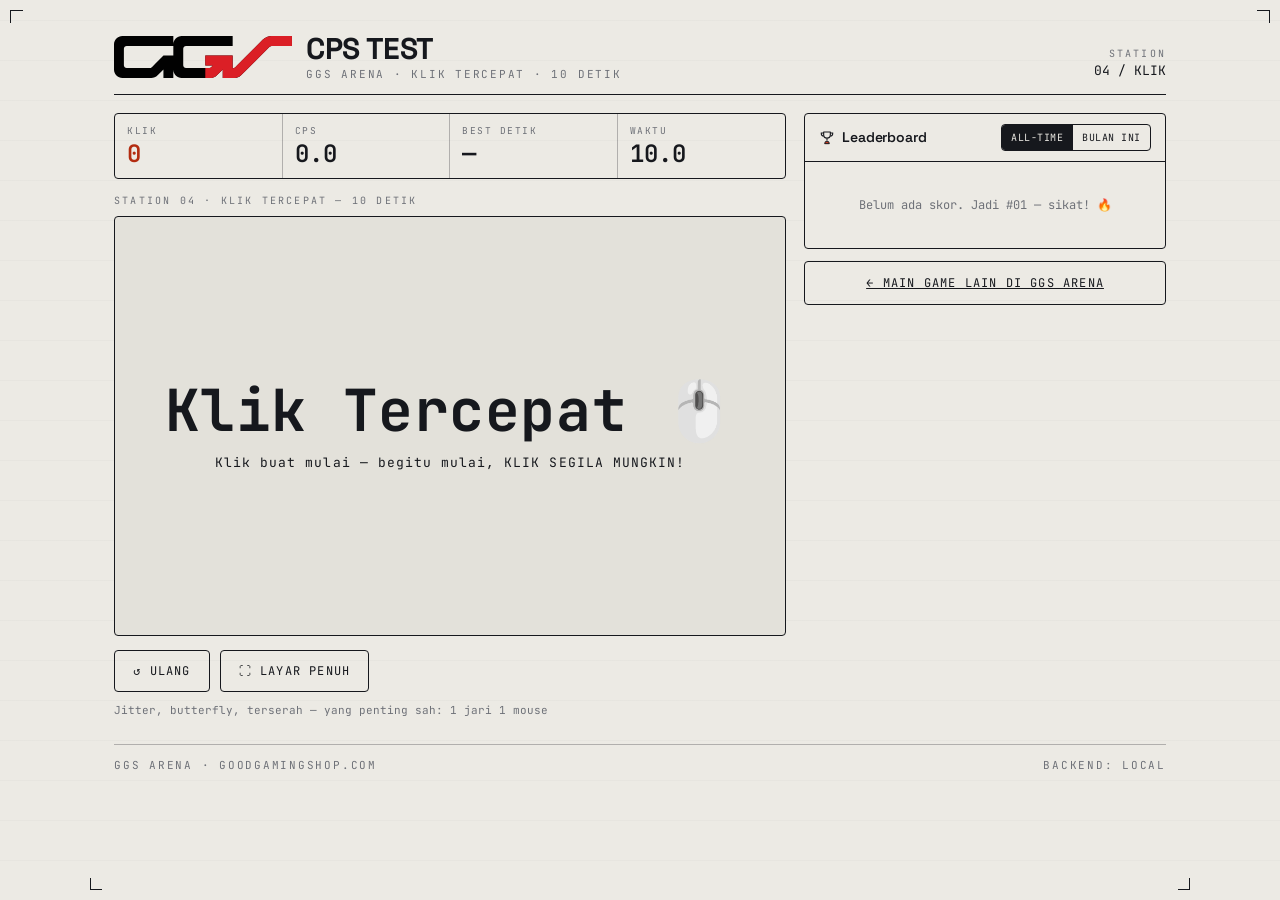
==== cps.html @ 84467b45 "feat: CPS Test (halaman terpisah) + fairness gate + strategi marketing - cps.html: game Klik Tercepa" ====
<!DOCTYPE html>
<html lang="id">
<head>
  <meta charset="utf-8" />
  <meta name="viewport" content="width=device-width, initial-scale=1.0, viewport-fit=cover" />
  <title>CPS Test — GGS Arena · Klik Tercepat</title>
  <meta name="description" content="Tes CPS (click per second) GGS Arena — 10 detik, klik segila mungkin. Sikat leaderboard, buktiin switch mouse lo. GoodGamingShop." />
  <link rel="preconnect" href="https://fonts.googleapis.com" />
  <link rel="preconnect" href="https://fonts.gstatic.com" crossorigin />
  <link href="https://fonts.googleapis.com/css2?family=Space+Grotesk:wght@400;500;600;700&family=JetBrains+Mono:wght@400;500;600;700&display=swap" rel="stylesheet" />
  <link rel="stylesheet" href="css/styles.css" />
</head>
<body class="ticks">
  <!-- sprite ikon minimal utk halaman ini -->
  <svg width="0" height="0" style="position:absolute" aria-hidden="true" focusable="false">
    <defs>
      <symbol id="ico-trophy" viewBox="0 0 24 24">
        <path d="M7 3 h10 v4 a5 5 0 0 1 -10 0 z" fill="none" stroke="currentColor" stroke-width="1.7" stroke-linejoin="round"/>
        <path d="M7 4.5 H3.5 v1.5 a3 3 0 0 0 3.5 3" fill="none" stroke="currentColor" stroke-width="1.7"/>
        <path d="M17 4.5 H20.5 v1.5 a3 3 0 0 1 -3.5 3" fill="none" stroke="currentColor" stroke-width="1.7"/>
        <line x1="12" y1="12" x2="12" y2="16" stroke="currentColor" stroke-width="1.7"/>
        <path d="M8.5 20.5 h7 l-1 -3 h-5 z" fill="#E8401F" stroke="currentColor" stroke-width="1.5" stroke-linejoin="round"/>
      </symbol>
    </defs>
  </svg>

  <div class="shell">
    <span class="tick-bl"></span><span class="tick-br"></span>

    <header class="masthead">
      <div class="brand">
        <img class="brand-logo" src="assets/ggs-logo.svg" alt="GoodGamingShop" />
        <div class="wordmark">
          <b>CPS TEST</b>
          <div class="tag micro">GGS Arena · Klik Tercepat · 10 Detik</div>
        </div>
      </div>
      <div class="spec">
        <div class="label">Station</div>
        <div class="val">04 / KLIK</div>
      </div>
    </header>

    <section style="margin-top:18px">
      <div class="game-layout">
        <div class="game-main" id="mount-cps"></div>
        <aside>
          <div class="panel">
            <div class="panel-hd">
              <h3><svg class="ico-xs"><use href="#ico-trophy"/></svg>Leaderboard</h3>
              <div class="seg seg-sm" id="cps-scope">
                <button data-s="all" class="active">All-time</button>
                <button data-s="month">Bulan Ini</button>
              </div>
            </div>
            <div class="panel-bd" style="padding:8px 12px">
              <div class="lb" id="cps-board"></div>
            </div>
          </div>
          <a class="btn ghost block" href="index.html" style="margin-top:12px">← Main game lain di GGS Arena</a>
        </aside>
      </div>
    </section>

    <footer class="foot" style="border-top:1px solid var(--line-hair);margin-top:26px">
      <div class="foot-bottom" style="border-top:0">
        <span class="micro">GGS ARENA · goodgamingshop.com</span>
        <span class="micro" id="backend-flag">BACKEND: LOCAL</span>
      </div>
    </footer>
  </div>

  <script type="module" src="js/cps-main.js"></script>
</body>
</html>
---- css/styles.css ----
/* ============================================================
   GGS ARENA — Performance Lab Design System
   Industrial elegant / spec-sheet look
   Rekonstruksi dari GGS-ARENA-BRIEF.md
   ============================================================ */

:root{
  /* Core palette */
  --paper:      #ECEAE4;   /* kertas */
  --paper-2:    #E3E1DA;   /* panel sedikit lebih gelap */
  --ink:        #16181D;   /* tinta */
  --ink-2:      #3A3D45;   /* tinta muda / secondary text */
  --ink-3:      #6E7178;   /* mono labels / muted */
  --accent:     #E8401F;   /* aksen oranye-merah GGS */
  --accent-ink: #B32C10;   /* aksen gelap utk teks di atas paper */
  --line:       #16181D;   /* garis rules */
  --line-soft:  rgba(22,24,29,0.14);
  --line-hair:  rgba(22,24,29,0.28);
  --good:       #1E7A46;   /* hijau (reaction ready) */
  --warn:       #C98A00;

  /* Typography */
  --font-display: "Space Grotesk", "Segoe UI", system-ui, sans-serif;
  --font-mono: "JetBrains Mono", ui-monospace, "SFMono-Regular", Consolas, monospace;

  /* Metrics */
  --gutter: 20px;
  --tick: 12px;          /* panjang calibration tick */
  --radius: 4px;
  --maxw: 1120px;
}

*{ box-sizing:border-box; }
html,body{ height:100%; }
body{
  margin:0;
  background:var(--paper);
  color:var(--ink);
  font-family:var(--font-display);
  font-size:15px;
  line-height:1.5;
  -webkit-font-smoothing:antialiased;
  /* subtle paper grain via layered gradients */
  background-image:
    repeating-linear-gradient(0deg, transparent 0 39px, rgba(22,24,29,0.025) 39px 40px);
  background-attachment:fixed;
}

/* ---- Typographic primitives ---- */
.mono{ font-family:var(--font-mono); }
.micro{
  font-family:var(--font-mono);
  font-size:11px;
  letter-spacing:0.16em;
  text-transform:uppercase;
  color:var(--ink-3);
}
.label{
  font-family:var(--font-mono);
  font-size:10px;
  letter-spacing:0.22em;
  text-transform:uppercase;
  color:var(--ink-3);
}
h1,h2,h3{ font-weight:600; letter-spacing:-0.01em; margin:0; }
a{ color:var(--accent-ink); }

/* ============================================================
   Layout frame + calibration ticks
   ============================================================ */
.shell{
  max-width:var(--maxw);
  margin:0 auto;
  padding:clamp(14px,3vw,34px);
  position:relative;
  min-height:100vh;
}

/* corner calibration ticks (registration marks) */
.ticks::before,.ticks::after,
.tick-tr,.tick-br{
  content:"";
  position:absolute;
  width:var(--tick);
  height:var(--tick);
  pointer-events:none;
  z-index:2;
}
.ticks::before{ top:10px; left:10px; border-top:1.5px solid var(--ink); border-left:1.5px solid var(--ink); }
.ticks::after { top:10px; right:10px; border-top:1.5px solid var(--ink); border-right:1.5px solid var(--ink); }
.tick-bl{ position:absolute; bottom:10px; left:10px; width:var(--tick); height:var(--tick); border-bottom:1.5px solid var(--ink); border-left:1.5px solid var(--ink); pointer-events:none; }
.tick-br{ position:absolute; bottom:10px; right:10px; border-bottom:1.5px solid var(--ink); border-right:1.5px solid var(--ink); pointer-events:none; }

/* ============================================================
   Masthead
   ============================================================ */
.masthead{
  display:flex; align-items:flex-end; justify-content:space-between;
  gap:16px; flex-wrap:wrap;
  padding-bottom:14px;
  border-bottom:1.5px solid var(--ink);
}
.brand{ display:flex; align-items:center; gap:14px; }
.brand .glyph{
  width:46px;height:46px;flex:0 0 auto;
  border:1.5px solid var(--ink);
  display:grid;place-items:center;
  font-family:var(--font-mono);font-weight:700;font-size:15px;
  letter-spacing:0.04em;
  position:relative;
  background:var(--ink); color:var(--paper);
}
.brand .brand-logo{ height:42px; width:auto; flex:0 0 auto; display:block; }
@media (max-width:560px){ .brand .brand-logo{ height:34px; } }
.brand .wordmark{ line-height:1; }
.brand .wordmark b{ font-size:clamp(22px,4.5vw,30px); font-weight:700; letter-spacing:-0.02em; display:block; }
.brand .wordmark .tag{ margin-top:5px; }
.masthead .spec{ text-align:right; }
.masthead .spec .val{ font-family:var(--font-mono); font-size:13px; color:var(--ink); }

/* ============================================================
   Buttons
   ============================================================ */
.btn{
  font-family:var(--font-mono);
  font-size:12px; letter-spacing:0.1em; text-transform:uppercase;
  padding:12px 18px;
  border:1.5px solid var(--ink);
  background:var(--ink); color:var(--paper);
  border-radius:var(--radius);
  cursor:pointer;
  transition:transform .05s ease, background .15s ease, color .15s ease;
  display:inline-flex; align-items:center; gap:8px; justify-content:center;
}
.btn:hover{ background:var(--accent); border-color:var(--accent); color:#fff; }
.btn:active{ transform:translateY(1px); }
.btn.ghost{ background:transparent; color:var(--ink); }
.btn.ghost:hover{ background:var(--ink); color:var(--paper); border-color:var(--ink); }
.btn.accent{ background:var(--accent); border-color:var(--accent); color:#fff; }
.btn.accent:hover{ background:var(--ink); border-color:var(--ink); }
.btn:disabled{ opacity:.4; cursor:not-allowed; }
.btn.block{ width:100%; }
.btn.sm{ padding:8px 12px; font-size:11px; }

/* ============================================================
   Panels / spec cards
   ============================================================ */
.panel{
  background:var(--paper);
  border:1.5px solid var(--ink);
  border-radius:var(--radius);
  position:relative;
}
.panel .panel-hd{
  display:flex;align-items:center;justify-content:space-between;gap:10px;
  padding:10px 14px;
  border-bottom:1.5px solid var(--ink);
}
.panel .panel-hd h3{ font-size:14px; }
.panel .panel-bd{ padding:16px; }

/* ============================================================
   Station grid (hub)
   ============================================================ */
.stations{
  display:grid;
  grid-template-columns:repeat(3,1fr);
  grid-template-rows:auto auto;   /* baris-1: kartu · baris-2: leaderboard */
  gap:16px;
  margin-top:22px;
}
.station{
  border:1.5px solid var(--ink);
  border-radius:var(--radius);
  background:var(--paper);
  padding:18px;
  cursor:pointer;
  position:relative;
  overflow:hidden;
  transition:transform .12s ease, box-shadow .12s ease;
  display:flex; flex-direction:column; min-height:220px;
}
.station:hover{ transform:translateY(-3px); box-shadow:6px 6px 0 var(--ink); }
.station .st-no{ font-family:var(--font-mono); font-size:11px; letter-spacing:0.2em; color:var(--accent-ink); }
.station .st-title{ font-size:22px; font-weight:700; margin-top:8px; letter-spacing:-0.02em; }
.station .st-id{ margin-top:2px; }
.station .st-desc{ color:var(--ink-2); font-size:13.5px; margin-top:10px; flex:1; }
.station .st-spec{
  display:grid; grid-template-columns:auto 1fr; gap:4px 12px;
  margin-top:14px; padding-top:12px; border-top:1px dashed var(--line-hair);
  font-family:var(--font-mono); font-size:11px;
}
.station .st-spec dt{ color:var(--ink-3); text-transform:uppercase; letter-spacing:0.1em; }
.station .st-spec dd{ margin:0; color:var(--ink); text-align:right; }
.station .st-go{ margin-top:16px; }

/* ---- Icons ---- */
.st-top{ display:flex; align-items:flex-start; justify-content:space-between; gap:10px; }
.st-badge{
  width:36px; height:36px; flex:0 0 auto;
  border:1.5px solid var(--ink); border-radius:var(--radius);
  display:grid; place-items:center; background:var(--paper);
  transition:background .15s ease;
}
.st-badge .ico{ width:20px; height:20px; color:var(--ink); display:block; transition:color .15s ease; }
.station:hover .st-badge{ background:var(--ink); }
.station:hover .st-badge .ico{ color:var(--paper); }   /* aksen (#E8401F) tetap nyala */

.ico-hd{ width:20px; height:20px; color:var(--ink); display:block; flex:0 0 auto; }
.ico-xs{ width:14px; height:14px; color:var(--ink); display:block; flex:0 0 auto; }
.hb-title{ display:inline-flex; align-items:center; gap:7px; }
.panel-hd .ico-xs{ width:16px; height:16px; }
.panel-hd h3{ display:inline-flex; align-items:center; gap:7px; }

/* station column = card + leaderboard, disejajarkan via subgrid
   biar top & bottom tiap kartu/board rata walau panjang teks beda */
.station-col{
  grid-row:span 2;
  display:grid;
  grid-template-rows:subgrid;
  gap:12px;
}
/* fallback kalau subgrid gak didukung: tetap kolom rapi (mepet atas) */
@supports not (grid-template-rows: subgrid){
  .station-col{ display:flex; flex-direction:column; }
}

/* ---- Full leaderboard per station (langsung tampil di hub) ---- */
.hub-board{
  border:1.5px solid var(--ink);
  border-radius:var(--radius);
  background:var(--paper);
  display:flex; flex-direction:column;
  max-height:320px;
}
.hb-hd{
  display:flex; align-items:center; justify-content:space-between; gap:8px;
  padding:10px 14px; border-bottom:1.5px solid var(--ink);
  flex:0 0 auto;
}
.hb-count{ color:var(--ink-3); }
.hub-board .lb{
  padding:4px 14px 8px;
  overflow-y:auto;              /* board panjang -> scroll di dalam kartu */
  flex:1 1 auto;
}
.hub-board .lb-row{ grid-template-columns:30px 1fr auto; gap:10px; padding:9px 2px; }
.hub-board .lb-row .who .nm{ font-size:14px; }
.hub-board .lb-row .score{ font-size:16px; }

/* ---- Sponsor slots ---- */
.sponsors{ margin-top:26px; }
.sponsors-hd{ display:flex; align-items:center; justify-content:space-between; padding-bottom:8px; border-bottom:1px solid var(--line-hair); margin-bottom:14px; }
.sponsor-grid{ display:grid; grid-template-columns:repeat(3,1fr); gap:16px; }
.sponsor-slot{
  border:1.5px dashed var(--line-hair);
  border-radius:var(--radius);
  min-height:96px;
  display:grid; place-items:center; text-align:center;
  background:var(--paper); color:var(--ink-3);
  overflow:hidden; position:relative;
  padding:14px;
}
.sponsor-slot .ph-no{ font-family:var(--font-mono); font-size:11px; letter-spacing:0.14em; }
.sponsor-slot .ph-txt{ font-family:var(--font-mono); font-size:11px; margin-top:6px; color:var(--ink-3); }
.sponsor-slot.filled{ border-style:solid; border-color:var(--ink); padding:0; min-height:0; }
.sponsor-slot.filled a, .sponsor-slot.filled .inner{ display:block; width:100%; }
.sponsor-slot.filled img{ width:100%; height:auto; display:block; }

@media (max-width: 860px){
  .sponsor-grid{ grid-template-columns:1fr; }
}

/* ============================================================
   Readouts (live metrics)
   ============================================================ */
.readouts{
  display:flex; flex-wrap:wrap; gap:0;
  border:1.5px solid var(--ink); border-radius:var(--radius);
  overflow:hidden;
}
.readout{
  flex:1 1 90px; min-width:80px;
  padding:10px 12px;
  border-right:1px solid var(--line-hair);
}
.readout:last-child{ border-right:0; }
.readout .r-label{ font-family:var(--font-mono); font-size:9.5px; letter-spacing:0.16em; text-transform:uppercase; color:var(--ink-3); }
.readout .r-val{ font-family:var(--font-mono); font-size:24px; font-weight:600; color:var(--ink); line-height:1.1; margin-top:3px; }
.readout .r-val.hot{ color:var(--accent-ink); }

/* ============================================================
   Aim arena
   ============================================================ */
.arena{
  position:relative;
  width:100%;
  aspect-ratio:16/10;
  max-height:60vh;
  background:
    linear-gradient(var(--paper-2),var(--paper-2)),
    repeating-linear-gradient(0deg, transparent 0 23px, var(--line-soft) 23px 24px),
    repeating-linear-gradient(90deg, transparent 0 23px, var(--line-soft) 23px 24px);
  border:1.5px solid var(--ink);
  border-radius:var(--radius);
  overflow:hidden;
  user-select:none; touch-action:manipulation;
  cursor:crosshair;
}
.arena .hint{
  position:absolute; inset:0; display:grid; place-items:center;
  text-align:center; color:var(--ink-2); pointer-events:none; padding:20px;
}
.target{
  position:absolute;
  border-radius:50%;
  background:var(--accent);
  border:2px solid var(--ink);
  display:grid; place-items:center;
  color:#fff; font-family:var(--font-mono); font-weight:700;
  cursor:crosshair;
  box-shadow:0 0 0 4px rgba(232,64,31,0.18);
  transition:transform .04s ease;
}
.target::after{ content:"+"; font-size:0.7em; opacity:.9; }
.target:active{ transform:scale(.9); }

.combo-flag{
  position:absolute; top:10px; left:10px; z-index:3;
  font-family:var(--font-mono); font-size:12px; letter-spacing:0.1em;
  background:var(--ink); color:var(--paper);
  padding:4px 10px; border-radius:var(--radius);
}
.combo-flag b{ color:var(--accent); }

/* ============================================================
   Typing field
   ============================================================ */
.type-text{
  font-family:var(--font-mono); font-size:18px; line-height:1.9;
  background:var(--paper-2);
  border:1.5px solid var(--ink);
  border-radius:var(--radius);
  padding:16px; min-height:120px;
  letter-spacing:0.01em;
  word-break:break-word;
}
.type-text .done{ color:var(--ink-3); }
.type-text .wrong{ color:#fff; background:var(--accent); border-radius:2px; }
.type-text .cur{ background:var(--ink); color:var(--paper); border-radius:2px; padding:0 1px; }
.type-input{
  width:100%; margin-top:12px;
  font-family:var(--font-mono); font-size:16px;
  background:var(--paper); color:var(--ink);
  border:1.5px solid var(--ink); border-radius:var(--radius);
  padding:12px; outline:none;
}
.type-input:focus{ border-color:var(--accent); box-shadow:0 0 0 3px rgba(232,64,31,0.18); }

/* ============================================================
   Reaction pad
   ============================================================ */
.react-pad{
  width:100%; aspect-ratio:16/10; max-height:60vh;
  border:1.5px solid var(--ink); border-radius:var(--radius);
  display:grid; place-items:center; text-align:center;
  cursor:pointer; user-select:none; touch-action:manipulation;
  font-family:var(--font-mono);
  transition:background .05s ease;
  padding:20px;
}
.react-pad .big{ font-size:clamp(22px,5vw,34px); font-weight:700; letter-spacing:0.02em; }
.react-pad .sub{ margin-top:10px; font-size:13px; letter-spacing:0.08em; }
.react-pad[data-state="idle"]{ background:var(--paper-2); color:var(--ink); }
.react-pad[data-state="wait"]{ background:var(--ink); color:var(--paper); cursor:progress; }
.react-pad[data-state="go"]{ background:var(--good); color:#fff; }
.react-pad[data-state="early"]{ background:var(--accent); color:#fff; }
.react-pad[data-state="result"]{ background:var(--paper-2); color:var(--ink); }
/* instruksi warna target */
.rx-instruct{
  display:flex; align-items:center; gap:10px; flex-wrap:wrap;
  border:1.5px solid var(--ink); border-radius:var(--radius);
  padding:10px 14px; margin-bottom:12px; background:var(--paper);
}
.rx-instruct .ri-label{ font-family:var(--font-mono); font-size:11px; letter-spacing:0.16em; text-transform:uppercase; color:var(--ink-3); }
.rx-instruct .ri-dot{ width:18px; height:18px; border:1.5px solid var(--ink); border-radius:50%; flex:0 0 auto; }
.rx-instruct .ri-name{ font-family:var(--font-mono); font-weight:700; font-size:18px; letter-spacing:0.08em; }

.react-dots{ display:flex; gap:8px; justify-content:center; margin-top:14px; }
.react-dots .d{ width:10px;height:10px;border:1.5px solid currentColor;border-radius:50%; }
.react-dots .d.on{ background:currentColor; }

/* ============================================================
   CPS pad (Klik Tercepat)
   ============================================================ */
.cps-pad{
  width:100%; aspect-ratio:16/10; max-height:60vh;
  border:1.5px solid var(--ink); border-radius:var(--radius);
  display:grid; place-items:center; text-align:center;
  cursor:pointer; user-select:none; touch-action:manipulation;
  font-family:var(--font-mono);
  background:var(--paper-2); color:var(--ink);
  position:relative; overflow:hidden;
}
.cps-pad .big{ font-size:clamp(30px,7vw,58px); font-weight:700; letter-spacing:0.01em; line-height:1.1; }
.cps-pad .sub{ margin-top:10px; font-size:13px; letter-spacing:0.08em; }
.cps-pad[data-state="run"]{ background:var(--accent); color:#fff; }
.cps-pad[data-state="run"]:active{ transform:scale(.995); }
.cps-pad[data-state="done"]{ background:var(--ink); color:var(--paper); }
.cps-burst{
  position:absolute; top:14px; right:18px;
  font-family:var(--font-mono); font-weight:700; font-size:18px;
  opacity:0; transition:opacity .15s ease; pointer-events:none;
}

/* ============================================================
   Forms
   ============================================================ */
.field{ display:flex; flex-direction:column; gap:6px; }
.field > span{ font-family:var(--font-mono); font-size:10px; letter-spacing:0.16em; text-transform:uppercase; color:var(--ink-3); }
.field input, .field select{
  font-family:var(--font-mono); font-size:13px;
  background:var(--paper); color:var(--ink);
  border:1.5px solid var(--ink); border-radius:var(--radius);
  padding:10px 11px; outline:none; width:100%;
}
.field input:focus, .field select:focus{ border-color:var(--accent); }
.form-grid{ display:grid; grid-template-columns:repeat(2,1fr); gap:12px; }

/* ============================================================
   Leaderboard
   ============================================================ */
.lb{ display:flex; flex-direction:column; }
.lb-row{
  display:grid;
  grid-template-columns:34px 1fr auto;
  align-items:center; gap:12px;
  padding:11px 4px;
  border-bottom:1px solid var(--line-hair);
}
.lb-row:last-child{ border-bottom:0; }
.lb-row .rank{ font-family:var(--font-mono); font-size:14px; color:var(--ink-3); }
.lb-row .rank.top{ color:var(--accent-ink); font-weight:700; }
.lb-row .rank .medal{ font-size:18px; line-height:1; }
.lb-row.champ{ background:linear-gradient(90deg, rgba(232,64,31,0.09), transparent 70%); border-left:3px solid var(--accent); margin-left:-3px; padding-left:5px; }
.lb-row.champ .nm{ color:var(--accent-ink); }
.lb-row .who .nm{ font-weight:600; font-size:15px; }
.lb-row .who .gear{ font-family:var(--font-mono); font-size:11px; color:var(--ink-3); margin-top:2px; }
.lb-row .who .gear .gear-link{ color:var(--accent-ink); text-decoration:none; border-bottom:1px dotted currentColor; }
.lb-row .who .gear .gear-link:hover{ color:#fff; background:var(--accent); border-bottom-color:var(--accent); }
.lb-row .score{ font-family:var(--font-mono); font-size:18px; font-weight:600; text-align:right; }
.lb-row .score small{ display:block; font-size:10px; color:var(--ink-3); letter-spacing:0.1em; }
.lb-empty{ padding:26px 10px; text-align:center; color:var(--ink-3); font-family:var(--font-mono); font-size:12px; }

/* segmented control (all-time / event / game filter) */
.seg{ display:inline-flex; border:1.5px solid var(--ink); border-radius:var(--radius); overflow:hidden; }
.seg button{
  font-family:var(--font-mono); font-size:11px; letter-spacing:0.08em; text-transform:uppercase;
  border:0; background:transparent; color:var(--ink); padding:8px 12px; cursor:pointer;
  border-right:1px solid var(--line-hair);
}
.seg button:last-child{ border-right:0; }
.seg button.active{ background:var(--ink); color:var(--paper); }
.seg button:disabled{ opacity:.4; cursor:not-allowed; }
.seg.seg-sm button{ padding:6px 9px; font-size:10px; letter-spacing:0.05em; }

/* toggle scope di hub-board */
.hb-scope{ padding:8px 12px 0; flex:0 0 auto; }

/* ============================================================
   View routing
   ============================================================ */
.view{ display:none; }
.view.active{ display:block; }
.view-hd{
  display:flex; align-items:center; gap:14px; flex-wrap:wrap;
  margin:22px 0 4px;
}
.view-hd .fig{ font-family:var(--font-mono); font-size:11px; letter-spacing:0.2em; color:var(--accent-ink); }
.view-hd h2{ font-size:clamp(20px,4vw,26px); }
.game-layout{ display:grid; grid-template-columns:1.3fr .7fr; gap:18px; margin-top:16px; align-items:start; }

/* mode layar penuh (Fullscreen API) */
.game-main:fullscreen,
.game-main:-webkit-full-screen{
  background:var(--paper);
  padding:clamp(16px,4vw,44px);
  overflow:auto;
  display:flex; flex-direction:column; justify-content:center;
  max-width:1100px;   /* biar arena tetap proporsional di monitor lebar */
  margin:0 auto;
}
.game-main:fullscreen .arena,
.game-main:fullscreen .react-pad,
.game-main:-webkit-full-screen .arena,
.game-main:-webkit-full-screen .react-pad{ max-height:74vh; }
.game-main:fullscreen .type-text,
.game-main:-webkit-full-screen .type-text{ font-size:22px; }

/* countdown / event banner */
.event-banner{
  display:flex; align-items:center; justify-content:space-between; gap:14px; flex-wrap:wrap;
  border:1.5px solid var(--accent); border-radius:var(--radius);
  padding:12px 16px; margin-top:18px;
  background:linear-gradient(0deg, rgba(232,64,31,0.06), rgba(232,64,31,0.06));
}
.event-banner .cd{ font-family:var(--font-mono); font-size:20px; font-weight:600; color:var(--accent-ink); }

/* toast */
.toast{
  position:fixed; left:50%; bottom:22px; transform:translateX(-50%) translateY(20px);
  background:var(--ink); color:var(--paper);
  font-family:var(--font-mono); font-size:12px; letter-spacing:0.06em;
  padding:12px 18px; border-radius:var(--radius);
  opacity:0; pointer-events:none; transition:opacity .2s ease, transform .2s ease; z-index:50;
  max-width:90vw; text-align:center;
}
.toast.show{ opacity:1; transform:translateX(-50%) translateY(0); }

/* ============================================================
   Result modal (popup skor selesai main)
   ============================================================ */
.modal-overlay{
  position:fixed; inset:0; z-index:60;
  display:none; align-items:center; justify-content:center;
  background:rgba(22,24,29,0.55); padding:18px;
}
.modal-overlay.show{ display:flex; }
.modal-card{
  background:var(--paper);
  border:1.5px solid var(--ink); border-radius:var(--radius);
  width:min(440px,100%); max-height:92vh; overflow-y:auto;
  position:relative;
  box-shadow:10px 10px 0 rgba(22,24,29,0.3);
  animation:modalIn .18s cubic-bezier(.2,.9,.3,1.2);
}
@keyframes modalIn{ from{ opacity:0; transform:translateY(14px) scale(.97);} to{ opacity:1; transform:none;} }
.modal-x{
  position:absolute; top:8px; right:8px; z-index:2;
  width:30px; height:30px; border:1.5px solid var(--paper);
  background:transparent; color:var(--paper); cursor:pointer;
  border-radius:var(--radius); font-family:var(--font-mono); font-size:14px; line-height:1;
}
.modal-x:hover{ background:var(--accent); border-color:var(--accent); }

/* hero skor (di atas panel ink biar nyolok) */
.result-hero{
  background:var(--ink); color:var(--paper);
  padding:24px 20px 18px; text-align:center; position:relative;
}
.result-hero .r-eyebrow{ font-family:var(--font-mono); font-size:10px; letter-spacing:0.22em; text-transform:uppercase; color:rgba(236,234,228,0.55); }
.result-hero .r-big{ font-family:var(--font-mono); font-weight:700; font-size:60px; line-height:1; margin-top:8px; color:#fff; }
.result-hero .r-unit{ font-family:var(--font-mono); font-size:12px; letter-spacing:0.2em; color:var(--accent); margin-top:6px; }
.result-hero .r-tag{ font-size:14px; margin-top:10px; color:var(--paper); }
.result-hero .r-record{
  display:inline-block; margin-top:10px;
  font-family:var(--font-mono); font-size:12px; font-weight:700; letter-spacing:0.14em;
  background:var(--accent); color:#fff; padding:4px 12px; border-radius:999px;
  animation:recordPop .4s cubic-bezier(.2,.9,.3,1.4);
}
@keyframes recordPop{ from{ transform:scale(0); } to{ transform:scale(1); } }
.modal-actions-row{ display:grid; grid-template-columns:1fr 1fr; gap:8px; }
.mobile-gate{
  border:1.5px solid var(--accent);
  border-left-width:4px;
  border-radius:var(--radius);
  background:linear-gradient(0deg, rgba(232,64,31,0.07), rgba(232,64,31,0.07));
  padding:14px 16px; margin-bottom:14px;
  font-size:13.5px; line-height:1.55; color:var(--ink);
}

/* baris metrik */
.result-metrics{ display:grid; grid-template-columns:repeat(3,1fr); border-bottom:1.5px solid var(--ink); }
.result-metric{ padding:12px 8px; text-align:center; border-right:1px solid var(--line-hair); }
.result-metric:last-child{ border-right:0; }
.result-metric .m-val{ font-family:var(--font-mono); font-size:20px; font-weight:600; color:var(--ink); }
.result-metric .m-val.hot{ color:var(--accent-ink); }
.result-metric .m-label{ font-family:var(--font-mono); font-size:9px; letter-spacing:0.14em; text-transform:uppercase; color:var(--ink-3); margin-top:3px; }

.modal-body{ padding:16px; }
.modal-body .form-grid{ margin-bottom:12px; }
.modal-actions{ display:grid; gap:8px; }

/* ============================================================
   Footer
   ============================================================ */
.foot{ margin-top:40px; border-top:1.5px solid var(--ink); }
.foot-main{
  display:grid; grid-template-columns:1.6fr 1fr 1.2fr; gap:30px;
  padding:28px 0 24px;
}
.foot-col{ display:flex; flex-direction:column; gap:10px; align-items:flex-start; }
.foot-logo{ height:30px; width:auto; }
.foot-blurb{ color:var(--ink-2); font-size:13px; margin:2px 0 4px; max-width:36ch; line-height:1.55; }
.foot-social{ display:flex; gap:10px; }
.foot-social a{
  width:34px; height:34px; border:1.5px solid var(--ink); border-radius:var(--radius);
  display:grid; place-items:center; color:var(--ink); transition:background .15s ease, color .15s ease;
}
.foot-social a:hover{ background:var(--ink); color:var(--paper); }
.foot-social .ico-soc{ width:18px; height:18px; display:block; }
.foot-h{ margin-bottom:4px; }
.foot-link{ color:var(--ink); text-decoration:none; font-size:14px; cursor:pointer; border-bottom:1px solid transparent; }
.foot-link:hover{ color:var(--accent-ink); border-bottom-color:currentColor; }
.foot-cta{ gap:10px; }
.foot-cta .btn{ width:100%; }
.foot-cta .btn .ico-xs{ width:15px; height:15px; }
.foot-bottom{
  display:flex; align-items:center; justify-content:space-between; gap:12px; flex-wrap:wrap;
  padding:12px 0; border-top:1px solid var(--line-hair);
}
.foot-bottom-r{ display:flex; align-items:center; gap:14px; }
.foot-mute{
  font-family:var(--font-mono); font-size:11px; letter-spacing:0.06em;
  background:transparent; border:1.5px solid var(--ink); color:var(--ink);
  padding:5px 10px; border-radius:var(--radius); cursor:pointer;
}
.foot-mute:hover{ background:var(--ink); color:var(--paper); }
@media (max-width:760px){
  .foot-main{ grid-template-columns:1fr; gap:22px; }
}

/* ============================================================
   Responsive — mobile first adjustments
   ============================================================ */
@media (max-width: 860px){
  .stations{ grid-template-columns:1fr; }
  .game-layout{ grid-template-columns:1fr; }
}
@media (max-width: 560px){
  :root{ --tick:9px; }
  body{ font-size:14px; }
  .readout .r-val{ font-size:20px; }
  .form-grid{ grid-template-columns:1fr; }
  .masthead .spec{ display:none; }
  .arena, .react-pad{ aspect-ratio:1/1; max-height:none; }
  .btn{ padding:11px 14px; }
}

/* embed mode: no outer padding/ticks when inside iframe with ?embed=1 */
body.embed{ background-image:none; }
body.embed .shell{ padding:12px; }
body.embed .ticks::before,body.embed .ticks::after,
body.embed .tick-bl,body.embed .tick-br{ display:none; }
body.embed .foot{ display:none; }
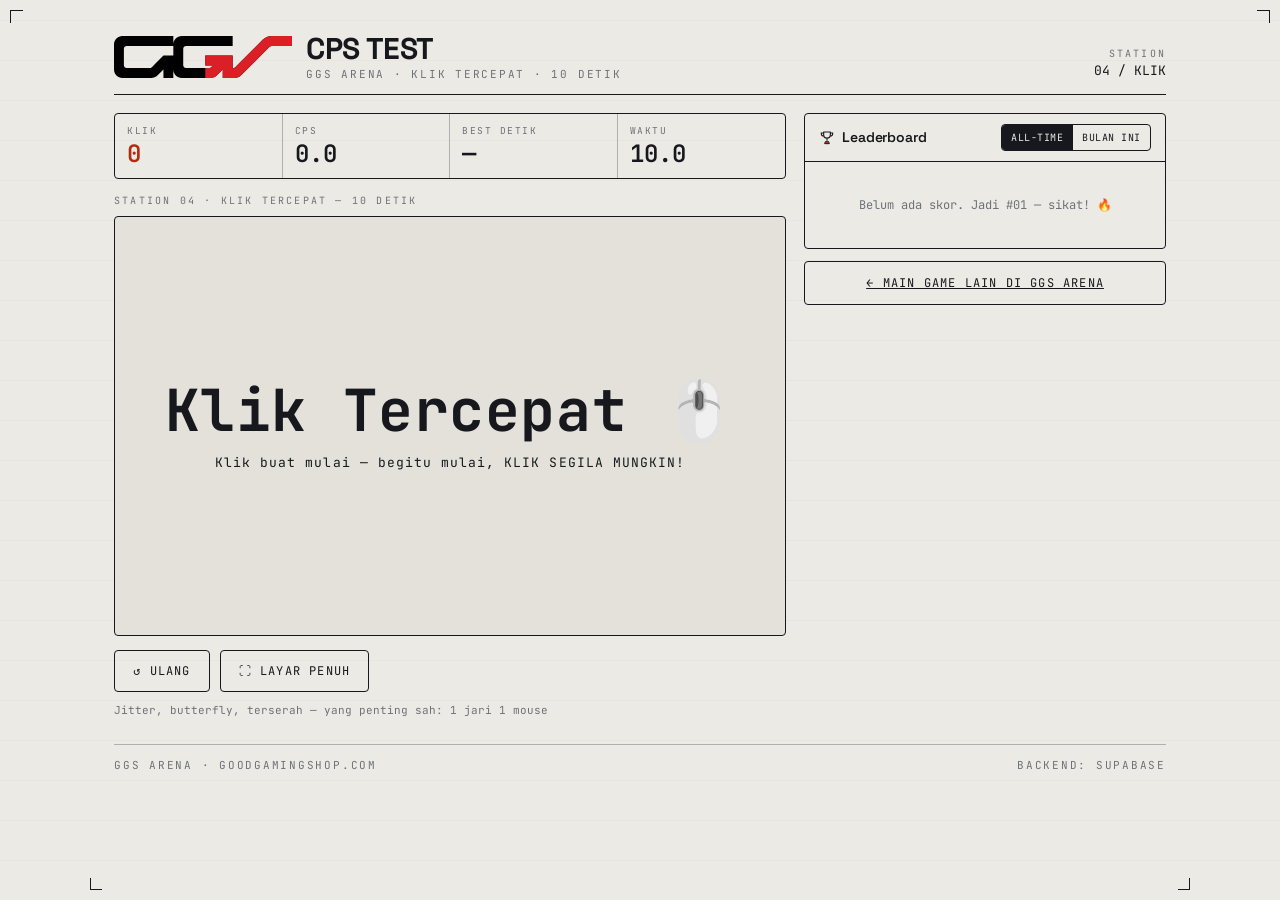
==== commit 0f0889c7: "fix: notice mobile di depan + form tetap tampil + sound reaction disamain - Banner di atas (HP/table" ====
--- a/cps.html
+++ b/cps.html
@@ -41,6 +41,11 @@
       </div>
     </header>
 
+    <div class="touch-notice" id="touch-notice" hidden>
+      📱 Lagi buka di HP? Santai — game-nya <b>bisa dimainin</b> buat latihan.
+      Tapi skor cuma bisa masuk leaderboard kalau main di <b>PC pakai mouse &amp; keyboard</b> 🖱️⌨️
+    </div>
+
     <section style="margin-top:18px">
       <div class="game-layout">
         <div class="game-main" id="mount-cps"></div>
--- a/css/styles.css
+++ b/css/styles.css
@@ -31,6 +31,7 @@
 }
 
 *{ box-sizing:border-box; }
+[hidden]{ display:none !important; }   /* atribut hidden harus selalu menang vs display apapun */
 html,body{ height:100%; }
 body{
   margin:0;
@@ -164,10 +165,13 @@
    ============================================================ */
 .stations{
   display:grid;
-  grid-template-columns:repeat(3,1fr);
+  grid-template-columns:repeat(4,1fr);
   grid-template-rows:auto auto;   /* baris-1: kartu · baris-2: leaderboard */
-  gap:16px;
+  gap:14px;
   margin-top:22px;
+}
+@media (max-width:1060px) and (min-width:861px){
+  .stations{ grid-template-columns:repeat(2,1fr); }
 }
 .station{
   border:1.5px solid var(--ink);
@@ -342,8 +346,13 @@
   border:1.5px solid var(--ink);
   border-radius:var(--radius);
   padding:16px; min-height:120px;
+  max-height:180px; overflow-y:auto;   /* teks panjang: scroll otomatis ngikutin caret */
+  position:relative;
   letter-spacing:0.01em;
   word-break:break-word;
+}
+@media (max-width:560px){
+  .type-text{ font-size:16px; max-height:132px; min-height:100px; }
 }
 .type-text .done{ color:var(--ink-3); }
 .type-text .wrong{ color:#fff; background:var(--accent); border-radius:2px; }
@@ -497,6 +506,14 @@
 .game-main:fullscreen .type-text,
 .game-main:-webkit-full-screen .type-text{ font-size:22px; }
 
+/* leaderboard semua station (view board) */
+.board-grid{
+  display:grid; grid-template-columns:repeat(2,1fr);
+  gap:16px; margin-top:16px; align-items:start;
+}
+.board-lb{ max-height:440px; overflow-y:auto; }
+@media (max-width:860px){ .board-grid{ grid-template-columns:1fr; } }
+
 /* countdown / event banner */
 .event-banner{
   display:flex; align-items:center; justify-content:space-between; gap:14px; flex-wrap:wrap;
@@ -560,6 +577,26 @@
 }
 @keyframes recordPop{ from{ transform:scale(0); } to{ transform:scale(1); } }
 .modal-actions-row{ display:grid; grid-template-columns:1fr 1fr; gap:8px; }
+.ps-msg{
+  font-family:var(--font-mono); font-size:12.5px; line-height:1.55; letter-spacing:0.02em;
+  background:rgba(30,122,70,0.12); border:1.5px solid var(--good); border-radius:var(--radius);
+  padding:11px 13px; text-align:center; color:var(--ink);
+}
+.mobile-gate{
+  font-family:var(--font-mono); font-size:12.5px; line-height:1.6; letter-spacing:0.02em;
+  background:rgba(232,64,31,0.10); border:1.5px solid var(--accent); border-radius:var(--radius);
+  padding:12px 14px; text-align:center; color:var(--ink); margin-bottom:12px;
+}
+
+/* notice di depan buat pemain layar sentuh (HP/tablet) */
+.touch-notice{
+  margin-top:14px; padding:11px 14px;
+  border:1.5px solid var(--accent); border-radius:var(--radius);
+  background:rgba(232,64,31,0.08);
+  font-family:var(--font-mono); font-size:12px; line-height:1.65; letter-spacing:0.02em;
+  color:var(--ink);
+}
+.touch-notice b{ color:var(--accent-ink); }
 .mobile-gate{
   border:1.5px solid var(--accent);
   border-left-width:4px;
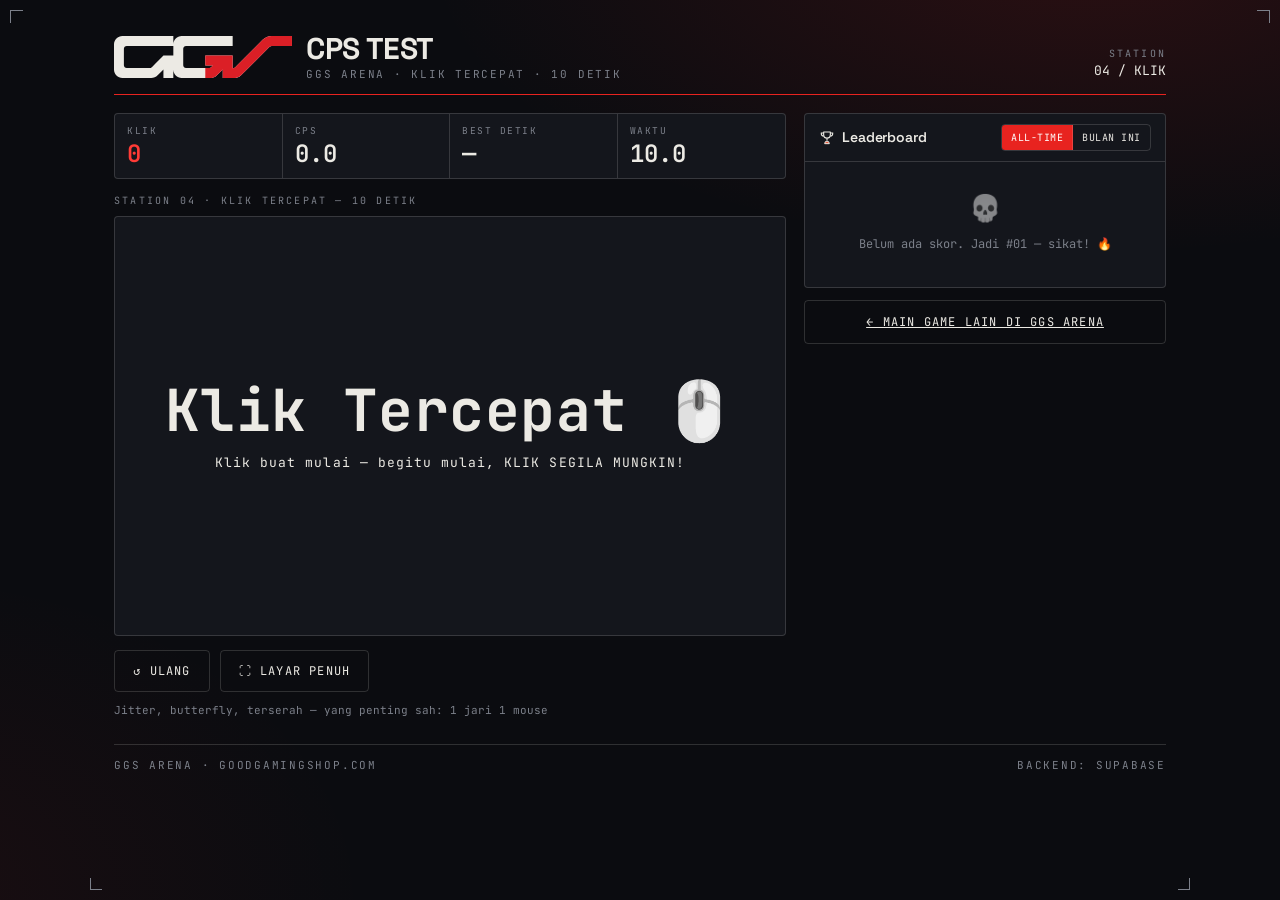
==== commit 3c04ceeb: "feat: redesign NIGHT ARENA (dark esports) sesuai mockup owner - Theme override di styles.css: dark b" ====
--- a/cps.html
+++ b/cps.html
@@ -7,7 +7,7 @@
   <meta name="description" content="Tes CPS (click per second) GGS Arena — 10 detik, klik segila mungkin. Sikat leaderboard, buktiin switch mouse lo. GoodGamingShop." />
   <link rel="preconnect" href="https://fonts.googleapis.com" />
   <link rel="preconnect" href="https://fonts.gstatic.com" crossorigin />
-  <link href="https://fonts.googleapis.com/css2?family=Space+Grotesk:wght@400;500;600;700&family=JetBrains+Mono:wght@400;500;600;700&display=swap" rel="stylesheet" />
+  <link href="https://fonts.googleapis.com/css2?family=Space+Grotesk:wght@400;500;600;700&family=JetBrains+Mono:wght@400;500;600;700&family=Archivo+Black&display=swap" rel="stylesheet" />
   <link rel="stylesheet" href="css/styles.css" />
 </head>
 <body class="ticks">
@@ -29,7 +29,7 @@
 
     <header class="masthead">
       <div class="brand">
-        <img class="brand-logo" src="assets/ggs-logo.svg" alt="GoodGamingShop" />
+        <img class="brand-logo" src="assets/ggs-logo-white.svg" alt="GoodGamingShop" />
         <div class="wordmark">
           <b>CPS TEST</b>
           <div class="tag micro">GGS Arena · Klik Tercepat · 10 Detik</div>
--- a/css/styles.css
+++ b/css/styles.css
@@ -680,3 +680,131 @@
 body.embed .ticks::before,body.embed .ticks::after,
 body.embed .tick-bl,body.embed .tick-br{ display:none; }
 body.embed .foot{ display:none; }
+
+/* ============================================================
+   THEME: NIGHT ARENA (dark esports) — override di atas base
+   Gambar opsional di assets/theme/ — ada fallback CSS kalau kosong
+   ============================================================ */
+:root{
+  --paper:#0B0C10; --paper-2:#14161C;
+  --ink:#ECEAE4; --ink-2:#B9BCC4; --ink-3:#7C808A;
+  --accent:#E8231F; --accent-ink:#FF3B36;
+  --line-soft:rgba(236,234,228,0.06);
+  --line-hair:rgba(236,234,228,0.16);
+  --good:#23B563;
+  --font-display:"Space Grotesk","Segoe UI",system-ui,sans-serif;
+  --font-hero:"Archivo Black","Space Grotesk",sans-serif;
+}
+body{
+  background:
+    radial-gradient(1100px 500px at 85% -5%, rgba(232,35,31,0.14), transparent 60%),
+    radial-gradient(900px 600px at -10% 100%, rgba(232,35,31,0.07), transparent 55%),
+    var(--paper);
+  background-attachment:fixed;
+}
+.brand-logo{ filter:none; }
+.brand .wordmark b{ color:var(--ink); }
+.brand .wordmark b .red{ color:var(--accent-ink); }
+
+/* headline hero */
+#view-hub h1{
+  font-family:var(--font-hero);
+  text-transform:uppercase; font-style:italic;
+  letter-spacing:0; line-height:1.04;
+  font-size:clamp(28px,5.6vw,52px);
+}
+#view-hub h1 .l2{ color:var(--accent-ink); display:block; }
+
+/* hero 2 kolom: copy kiri + panel bulan ini kanan */
+.hero-wrap{ display:grid; grid-template-columns:1.25fr .75fr; gap:22px; align-items:start; }
+@media (max-width:900px){ .hero-wrap{ grid-template-columns:1fr; } }
+.hero-art{
+  border:1px solid var(--line-hair); border-radius:6px; overflow:hidden;
+  background:
+    url('../assets/theme/hero.jpg') center/cover no-repeat,
+    linear-gradient(135deg, #17090a, #0B0C10 55%),
+    var(--paper-2);
+}
+.month-top{ background:rgba(11,12,16,0.82); backdrop-filter:blur(2px); padding:14px 16px; }
+.month-top .mt-hd{ display:flex; justify-content:space-between; align-items:center; gap:10px; margin-bottom:8px; }
+.month-top .mt-hd .label{ color:var(--ink); letter-spacing:0.18em; }
+.month-top .mt-hd a{ font-family:var(--font-mono); font-size:10px; letter-spacing:0.12em; color:var(--accent-ink); text-decoration:none; cursor:pointer; }
+.mt-row{ display:grid; grid-template-columns:22px 26px 1fr auto; gap:8px; align-items:center; padding:7px 6px; border-bottom:1px solid var(--line-hair); font-family:var(--font-mono); }
+.mt-row:last-child{ border-bottom:0; }
+.mt-row.first{ background:rgba(232,35,31,0.14); border-left:3px solid var(--accent); margin-left:-3px; }
+.mt-row .no{ font-size:12px; color:var(--ink-3); }
+.mt-row .md{ font-size:14px; }
+.mt-row .nm{ font-size:13px; font-weight:600; color:var(--ink); font-family:var(--font-display); white-space:nowrap; overflow:hidden; text-overflow:ellipsis; }
+.mt-row .sc{ font-size:14px; font-weight:700; color:var(--ink); }
+.mt-empty{ font-family:var(--font-mono); font-size:11.5px; color:var(--ink-3); padding:12px 4px; }
+
+/* station card */
+.station{ overflow:hidden; position:relative; background:var(--paper-2); }
+.station::before{
+  content:""; position:absolute; inset:0; opacity:0.16; pointer-events:none;
+  background:var(--st-img, linear-gradient(160deg, rgba(232,35,31,0.25), transparent 55%)) center/cover no-repeat;
+}
+.station[data-open="aim"]{ --st-img:url('../assets/theme/station-aim.jpg'); }
+.station[data-open="typing"]{ --st-img:url('../assets/theme/station-typing.jpg'); }
+.station[data-open="reaction"]{ --st-img:url('../assets/theme/station-reaction.jpg'); }
+.station[data-open="cps"]{ --st-img:url('../assets/theme/station-cps.jpg'); }
+.station > *{ position:relative; }
+.station .st-title{ font-family:var(--font-hero); font-style:italic; text-transform:uppercase; font-size:19px; letter-spacing:0; }
+.station:hover{ box-shadow:0 0 0 1.5px var(--accent), 6px 6px 24px rgba(232,35,31,0.25); border-color:var(--accent); }
+.st-badge{
+  background:var(--paper);
+  clip-path:polygon(50% 0, 93% 25%, 93% 75%, 50% 100%, 7% 75%, 7% 25%);
+  border:0; width:44px; height:48px;
+  outline:1.5px solid var(--line-hair); outline-offset:-1px;
+}
+.station:hover .st-badge{ background:var(--accent); }
+.station:hover .st-badge .ico{ color:#fff; }
+
+/* tombol merah tegas */
+.btn.accent{ background:var(--accent); border-color:var(--accent); box-shadow:0 0 18px rgba(232,35,31,0.35); }
+.btn.accent:hover{ background:#ff2f2a; border-color:#ff2f2a; color:#fff; }
+.btn:hover{ background:var(--accent); border-color:var(--accent); }
+
+/* panel & board */
+.panel, .hub-board, .st-top5{ background:var(--paper-2); }
+.hub-board .lb-row.champ{ background:linear-gradient(90deg, rgba(232,35,31,0.16), transparent 70%); }
+.seg button.active{ background:var(--accent); color:#fff; }
+.lb-empty{ padding-top:18px; }
+.lb-empty::before{ content:"💀"; display:block; font-size:26px; margin-bottom:8px; opacity:.55; filter:grayscale(1); }
+
+/* readout & arena */
+.readouts, .arena, .react-pad, .cps-pad, .type-text, .type-input{ background:var(--paper-2); }
+.arena{ background:
+  repeating-linear-gradient(0deg, transparent 0 23px, var(--line-soft) 23px 24px),
+  repeating-linear-gradient(90deg, transparent 0 23px, var(--line-soft) 23px 24px),
+  var(--paper-2); }
+.result-hero{ background:#000; }
+.modal-card{ background:var(--paper); box-shadow:0 0 60px rgba(232,35,31,0.25); }
+.sponsor-slot, .field input, .field select, .type-input{ background:var(--paper); }
+
+/* footer strip taglines */
+.tape{
+  margin-top:36px;
+  border-top:1.5px solid var(--accent);
+  background:
+    linear-gradient(180deg, rgba(232,35,31,0.12), rgba(232,35,31,0.03)),
+    repeating-linear-gradient(-45deg, transparent 0 26px, rgba(232,35,31,0.08) 26px 30px);
+  display:grid; grid-template-columns:repeat(3,1fr) auto; gap:14px; align-items:center;
+  padding:18px clamp(14px,3vw,34px);
+}
+.tape .tp{ display:flex; gap:12px; align-items:center; }
+.tape .tp .ic{ font-size:20px; }
+.tape .tp b{ font-family:var(--font-hero); font-style:italic; text-transform:uppercase; font-size:14px; display:block; color:var(--ink); }
+.tape .tp span{ font-family:var(--font-mono); font-size:10px; letter-spacing:0.18em; text-transform:uppercase; color:var(--ink-3); }
+.tape img{ height:26px; width:auto; justify-self:end; }
+@media (max-width:860px){ .tape{ grid-template-columns:1fr; } .tape img{ justify-self:start; } }
+
+/* ticks & misc di dark */
+.ticks::before,.ticks::after,.tick-bl,.tick-br{ border-color:var(--ink-3)!important; }
+.masthead, .panel, .station, .hub-board, .readouts, .arena, .react-pad, .cps-pad,
+.type-text, .type-input, .field input, .field select, .seg, .modal-card,
+.foot-social a, .foot-mute, .sponsor-slot.filled, .st-badge .ico{ border-color:var(--line-hair); }
+.masthead{ border-bottom-color:var(--accent); }
+.panel .panel-hd, .hb-hd{ border-bottom-color:var(--line-hair); }
+.btn.ghost{ border-color:var(--line-hair); color:var(--ink); }
+.station .st-spec{ border-top-color:var(--line-hair); }
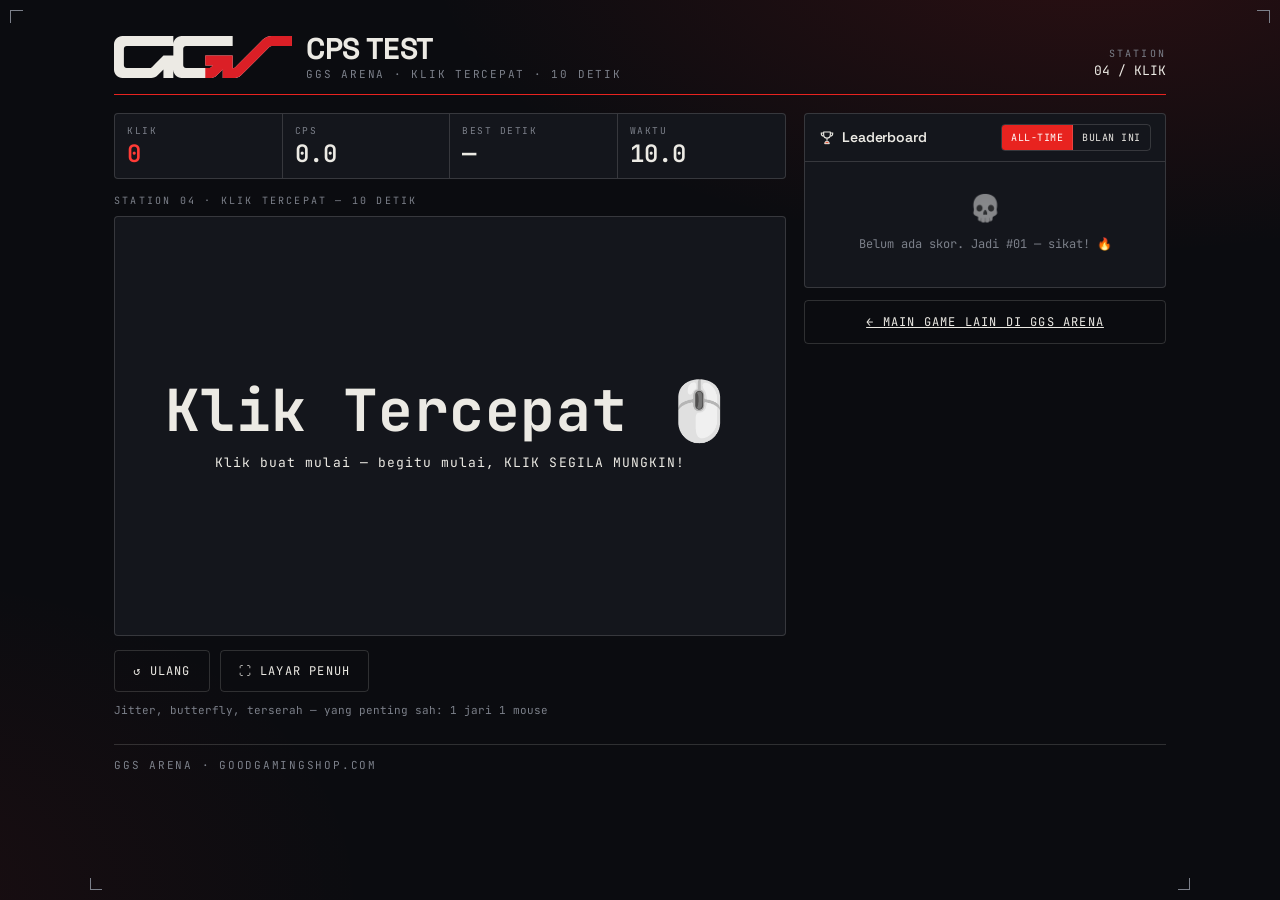
==== commit 4ea86407: "fix: klik di luar popup hasil gak nutup popup + hapus label backend - Popup hasil di 4 game gak bisa" ====
--- a/cps.html
+++ b/cps.html
@@ -70,7 +70,6 @@
     <footer class="foot" style="border-top:1px solid var(--line-hair);margin-top:26px">
       <div class="foot-bottom" style="border-top:0">
         <span class="micro">GGS ARENA · goodgamingshop.com</span>
-        <span class="micro" id="backend-flag">BACKEND: LOCAL</span>
       </div>
     </footer>
   </div>
--- a/css/styles.css
+++ b/css/styles.css
@@ -329,13 +329,10 @@
 .target::after{ content:"+"; font-size:0.7em; opacity:.9; }
 .target:active{ transform:scale(.9); }
 
-.combo-flag{
-  position:absolute; top:10px; left:10px; z-index:3;
-  font-family:var(--font-mono); font-size:12px; letter-spacing:0.1em;
-  background:var(--ink); color:var(--paper);
-  padding:4px 10px; border-radius:var(--radius);
-}
-.combo-flag b{ color:var(--accent); }
+/* combo naik -> readout Combo di atas arena "pop" sebentar
+   (dulu ada flag di dalam arena, dihapus karena nutupin target) */
+.readout .r-val.pop{ animation:comboPop .28s ease; }
+@keyframes comboPop{ 50%{ transform:scale(1.3); color:var(--accent); } }
 
 /* ============================================================
    Typing field
@@ -354,6 +351,15 @@
 @media (max-width:560px){
   .type-text{ font-size:16px; max-height:132px; min-height:100px; }
 }
+/* countdown 3-2-1 sebelum typing test mulai */
+.type-countdown{
+  display:grid; place-items:center; min-height:90px;
+  font-family:var(--font-hero); font-style:italic;
+  font-size:56px; line-height:1; color:var(--accent-ink);
+  animation:cdPulse 1s ease infinite;
+}
+@keyframes cdPulse{ 0%{ transform:scale(1); opacity:.5; } 15%{ transform:scale(1.25); opacity:1; } 100%{ transform:scale(1); opacity:.85; } }
+
 .type-text .done{ color:var(--ink-3); }
 .type-text .wrong{ color:#fff; background:var(--accent); border-radius:2px; }
 .type-text .cur{ background:var(--ink); color:var(--paper); border-radius:2px; padding:0 1px; }
@@ -706,12 +712,12 @@
 .brand .wordmark b{ color:var(--ink); }
 .brand .wordmark b .red{ color:var(--accent-ink); }
 
-/* headline hero */
+/* headline hero — dikecilin biar proper di HP maupun PC (gak norak) */
 #view-hub h1{
   font-family:var(--font-hero);
   text-transform:uppercase; font-style:italic;
-  letter-spacing:0; line-height:1.04;
-  font-size:clamp(28px,5.6vw,52px);
+  letter-spacing:0; line-height:1.15;
+  font-size:clamp(18px,2.6vw,28px);
 }
 #view-hub h1 .l2{ color:var(--accent-ink); display:block; }
 
@@ -789,15 +795,14 @@
   background:
     linear-gradient(180deg, rgba(232,35,31,0.12), rgba(232,35,31,0.03)),
     repeating-linear-gradient(-45deg, transparent 0 26px, rgba(232,35,31,0.08) 26px 30px);
-  display:grid; grid-template-columns:repeat(3,1fr) auto; gap:14px; align-items:center;
+  display:grid; grid-template-columns:repeat(3,1fr); gap:14px; align-items:center;
   padding:18px clamp(14px,3vw,34px);
 }
 .tape .tp{ display:flex; gap:12px; align-items:center; }
 .tape .tp .ic{ font-size:20px; }
 .tape .tp b{ font-family:var(--font-hero); font-style:italic; text-transform:uppercase; font-size:14px; display:block; color:var(--ink); }
 .tape .tp span{ font-family:var(--font-mono); font-size:10px; letter-spacing:0.18em; text-transform:uppercase; color:var(--ink-3); }
-.tape img{ height:26px; width:auto; justify-self:end; }
-@media (max-width:860px){ .tape{ grid-template-columns:1fr; } .tape img{ justify-self:start; } }
+@media (max-width:860px){ .tape{ grid-template-columns:1fr; } }
 
 /* ticks & misc di dark */
 .ticks::before,.ticks::after,.tick-bl,.tick-br{ border-color:var(--ink-3)!important; }
